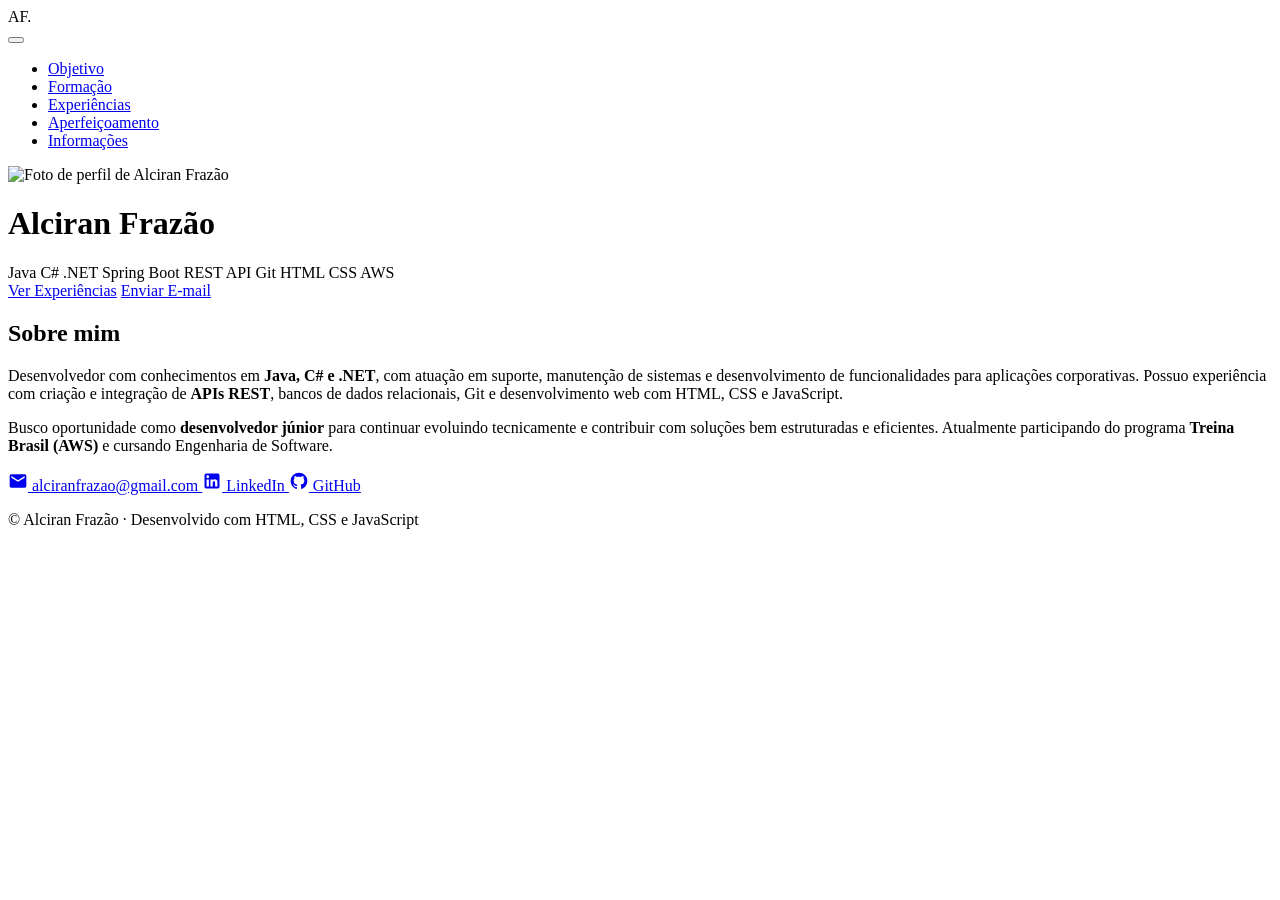
==== index.html @ 2dd5cfa6 "Redesign completo do currículo com Desenvolvimento do currículo online com HTML, CSS e JavaScript." ====
<!DOCTYPE html>
<html lang="pt-BR">
  <head>
    <meta charset="UTF-8" />
    <!-- Meta responsivo: faz o site se adaptar ao tamanho de celular/tablet -->
    <meta name="viewport" content="width=device-width, initial-scale=1.0" />
    <title>Alciran Frazão | Software Developer</title>

    <!-- Google Fonts: fonte com visual de código para o nome, e leitura fácil para o texto -->
    <link rel="preconnect" href="https://fonts.googleapis.com" />
    <link href="https://fonts.googleapis.com/css2?family=Space+Mono:wght@400;700&family=DM+Sans:wght@300;400;600&display=swap" rel="stylesheet" />

    <!-- Meu arquivo de estilos CSS -->
    <link rel="stylesheet" href="css/style.css" />
  </head>

  <body>

    <!-- ===== CABEÇALHO / NAVEGAÇÃO ===== -->
    <!-- Nav fixo no topo que acompanha o scroll -->
    <nav class="navbar" id="navbar">
      <div class="nav-brand">AF<span class="accent">.</span></div>

      <!-- Botão hambúrguer para celular (JavaScript vai mostrar/esconder o menu) -->
      <button class="nav-toggle" id="navToggle" aria-label="Abrir menu">
        <span></span><span></span><span></span>
      </button>

      <!-- Links do menu de navegação -->
      <ul class="nav-links" id="navLinks">
        <li><a href="menu/objetivo.html">Objetivo</a></li>
        <li><a href="menu/formacao.html">Formação</a></li>
        <li><a href="menu/experiencias.html">Experiências</a></li>
        <li><a href="menu/cursos.html">Aperfeiçoamento</a></li>
        <li><a href="menu/informacoes.html">Informações</a></li>
      </ul>
    </nav>

    <!-- ===== SEÇÃO HERO (tela inicial com foto e nome) ===== -->
    <header class="hero">
      <!-- Foto de perfil circular com borda animada -->
      <div class="hero-photo">
        <img src="perfil.png" alt="Foto de perfil de Alciran Frazão" />
      </div>

      <!-- Nome e cargo com animação de digitação via JavaScript -->
      <h1 class="hero-name">Alciran Frazão</h1>
      <!-- O JavaScript vai "digitar" esse texto automaticamente -->
      <p class="hero-role" id="typingText"></p>

      <!-- Tags de tecnologias (badges) -->
      <div class="tech-badges">
        <span class="badge">Java</span>
        <span class="badge">C#</span>
        <span class="badge">.NET</span>
        <span class="badge">Spring Boot</span>
        <span class="badge">REST API</span>
        <span class="badge">Git</span>
        <span class="badge">HTML</span>
        <span class="badge">CSS</span>
        <span class="badge">AWS</span>
      </div>

      <!-- Botões de ação -->
      <div class="hero-actions">
        <a href="menu/experiencias.html" class="btn-primary">Ver Experiências</a>
        <a href="mailto:alciranfrazao@gmail.com" class="btn-outline">Enviar E-mail</a>
      </div>
    </header>

    <!-- ===== SEÇÃO SOBRE ===== -->
    <!-- Classe "fade-in" será animada pelo JavaScript ao entrar na tela -->
    <section class="section fade-in" id="sobre">
      <div class="container">
        <h2 class="section-title">Sobre mim</h2>
        <p class="sobre-text">
          Desenvolvedor com conhecimentos em <strong>Java, C# e .NET</strong>, com atuação em suporte,
          manutenção de sistemas e desenvolvimento de funcionalidades para aplicações corporativas.
          Possuo experiência com criação e integração de <strong>APIs REST</strong>, bancos de dados
          relacionais, Git e desenvolvimento web com HTML, CSS e JavaScript.
        </p>
        <p class="sobre-text">
          Busco oportunidade como <strong>desenvolvedor júnior</strong> para continuar evoluindo
          tecnicamente e contribuir com soluções bem estruturadas e eficientes.
          Atualmente participando do programa <strong>Treina Brasil (AWS)</strong> e cursando
          Engenharia de Software.
        </p>

        <!-- Contato e redes sociais -->
        <div class="contact-row">
          <a href="mailto:alciranfrazao@gmail.com" class="contact-link">
            <!-- Ícone SVG de e-mail (não precisa de imagem externa) -->
            <svg viewBox="0 0 24 24" width="20" height="20" fill="currentColor">
              <path d="M20 4H4c-1.1 0-2 .9-2 2v12c0 1.1.9 2 2 2h16c1.1 0 2-.9 2-2V6c0-1.1-.9-2-2-2zm0 4l-8 5-8-5V6l8 5 8-5v2z"/>
            </svg>
            alciranfrazao@gmail.com
          </a>
          <a href="https://www.linkedin.com/in/alciranfrazao" target="_blank" class="contact-link">
            <!-- Ícone SVG do LinkedIn -->
            <svg viewBox="0 0 24 24" width="20" height="20" fill="currentColor">
              <path d="M19 3a2 2 0 0 1 2 2v14a2 2 0 0 1-2 2H5a2 2 0 0 1-2-2V5a2 2 0 0 1 2-2h14m-.5 15.5v-5.3a3.26 3.26 0 0 0-3.26-3.26c-.85 0-1.84.52-2.32 1.3v-1.11h-2.79v8.37h2.79v-4.93c0-.77.62-1.4 1.39-1.4a1.4 1.4 0 0 1 1.4 1.4v4.93h2.79M6.88 8.56a1.68 1.68 0 0 0 1.68-1.68c0-.93-.75-1.69-1.68-1.69a1.69 1.69 0 0 0-1.69 1.69c0 .93.76 1.68 1.69 1.68m1.39 9.94v-8.37H5.5v8.37h2.77z"/>
            </svg>
            LinkedIn
          </a>
          <a href="https://github.com/alciran-job" target="_blank" class="contact-link">
            <!-- Ícone SVG do GitHub -->
            <svg viewBox="0 0 24 24" width="20" height="20" fill="currentColor">
              <path d="M12 2A10 10 0 0 0 2 12c0 4.42 2.87 8.17 6.84 9.5.5.08.66-.23.66-.5v-1.69c-2.77.6-3.36-1.34-3.36-1.34-.46-1.16-1.11-1.47-1.11-1.47-.91-.62.07-.6.07-.6 1 .07 1.53 1.03 1.53 1.03.87 1.52 2.34 1.07 2.91.83.09-.65.35-1.09.63-1.34-2.22-.25-4.55-1.11-4.55-4.92 0-1.11.38-2 1.03-2.71-.1-.25-.45-1.29.1-2.64 0 0 .84-.27 2.75 1.02.79-.22 1.65-.33 2.5-.33.85 0 1.71.11 2.5.33 1.91-1.29 2.75-1.02 2.75-1.02.55 1.35.2 2.39.1 2.64.65.71 1.03 1.6 1.03 2.71 0 3.82-2.34 4.66-4.57 4.91.36.31.69.92.69 1.85V21c0 .27.16.59.67.5C19.14 20.16 22 16.42 22 12A10 10 0 0 0 12 2z"/>
            </svg>
            GitHub
          </a>
        </div>
      </div>
    </section>

    <!-- ===== RODAPÉ ===== -->
    <footer class="footer">
      <!-- innerHTML via JavaScript com o ano atual automático -->
      <p>© <span id="anoAtual"></span> Alciran Frazão · Desenvolvido com HTML, CSS e JavaScript</p>
    </footer>

    <!-- Meu arquivo JavaScript (carregado no final para não travar o HTML) -->
    <script src="js/main.js"></script>

  </body>
</html>
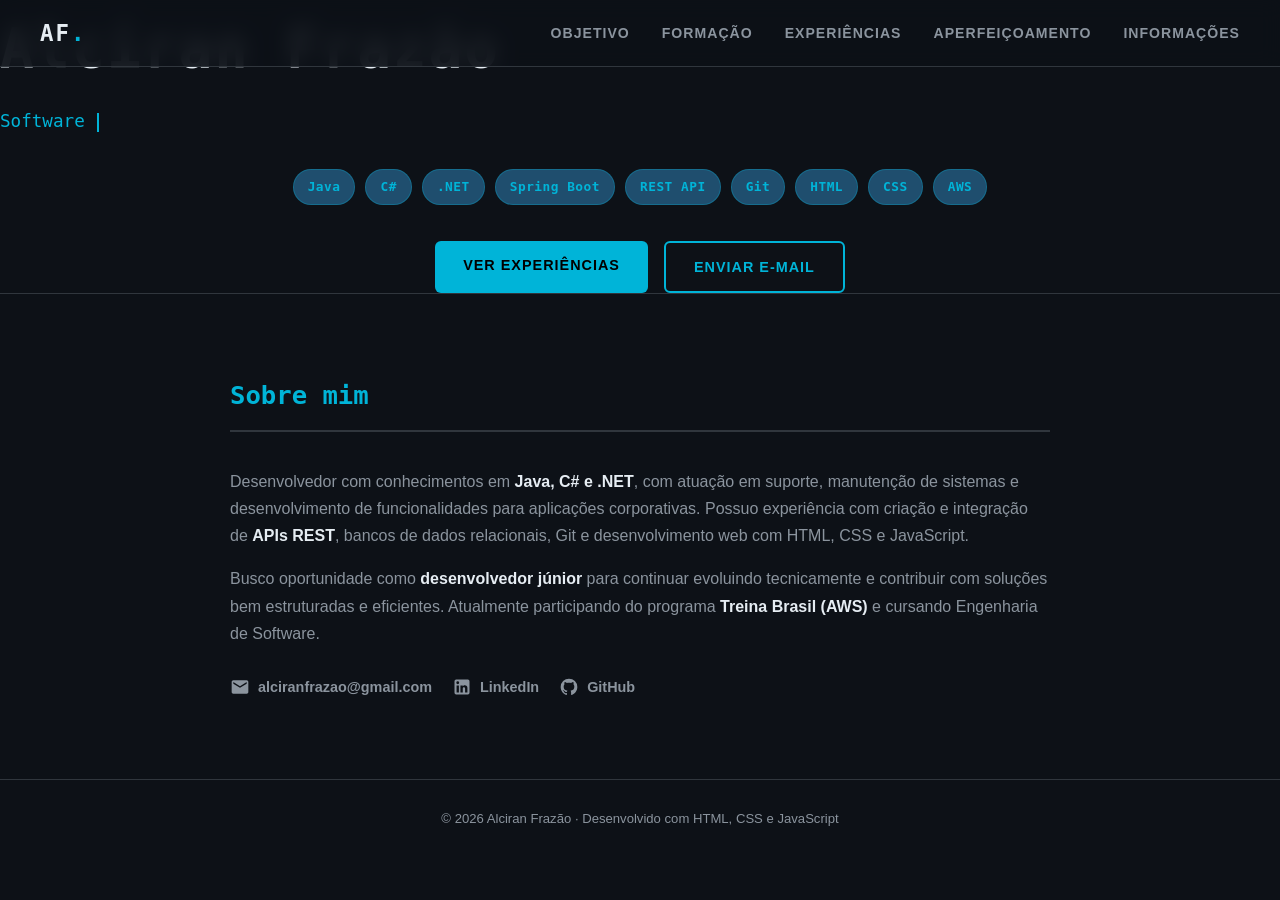
==== commit 5210c94f: "Remove hero section from index.html Removed the hero section including profile photo and header." ====
--- a/index.html
+++ b/index.html
@@ -35,13 +35,6 @@
         <li><a href="menu/informacoes.html">Informações</a></li>
       </ul>
     </nav>
-
-    <!-- ===== SEÇÃO HERO (tela inicial com foto e nome) ===== -->
-    <header class="hero">
-      <!-- Foto de perfil circular com borda animada -->
-      <div class="hero-photo">
-        <img src="perfil.png" alt="Foto de perfil de Alciran Frazão" />
-      </div>
 
       <!-- Nome e cargo com animação de digitação via JavaScript -->
       <h1 class="hero-name">Alciran Frazão</h1>
--- a/css/style.css
+++ b/css/style.css
@@ -0,0 +1,670 @@
+/* ============================================================
+   style.css — Estilos do Currículo de Alciran Frazão
+   
+   Organização:
+   1. Variáveis de cores e fontes (root)
+   2. Reset geral
+   3. Navegação (navbar)
+   4. Seção hero (tela principal)
+   5. Badges de tecnologias
+   6. Seção "Sobre"
+   7. Estilos compartilhados das páginas internas (menu/)
+   8. Cards de experiência / formação / cursos
+   9. Barra de habilidades
+   10. Animações
+   11. Responsividade (celular)
+   ============================================================ */
+
+
+/* ============================================================
+   1. VARIÁVEIS GLOBAIS
+   Muda as cores aqui e refletem em todo o site
+   ============================================================ */
+:root {
+  --cor-fundo: #0d1117;          /* fundo escuro principal */
+  --cor-fundo-2: #161b22;        /* fundo levemente mais claro */
+  --cor-card: #1c2333;           /* fundo dos cards */
+  --cor-borda: #30363d;          /* bordas sutis */
+  --cor-texto: #e6edf3;          /* texto claro principal */
+  --cor-texto-2: #8b949e;        /* texto secundário */
+  --cor-destaque: #00b4d8;       /* azul elétrico — cor de acento */
+  --cor-destaque-2: #0077b6;     /* azul mais escuro para hover */
+  --cor-badge: #1f4e6e;          /* fundo dos badges de tech */
+
+  --fonte-titulo: 'Space Mono', monospace;    /* fonte "código" para títulos */
+  --fonte-corpo: 'DM Sans', sans-serif;       /* fonte legível para texto */
+
+  --raio: 10px;                  /* arredondamento padrão dos cantos */
+  --sombra: 0 4px 20px rgba(0, 180, 216, 0.15);  /* sombra suave azulada */
+  --transicao: all 0.3s ease;    /* duração padrão de animações */
+}
+
+
+/* ============================================================
+   2. RESET GERAL
+   Remove estilos padrão do navegador para ter controle total
+   ============================================================ */
+*, *::before, *::after {
+  box-sizing: border-box;  /* padding e border não aumentam o tamanho do elemento */
+  margin: 0;
+  padding: 0;
+}
+
+html {
+  scroll-behavior: smooth;  /* rolagem suave ao clicar em âncoras */
+}
+
+body {
+  background-color: var(--cor-fundo);
+  color: var(--cor-texto);
+  font-family: var(--fonte-corpo);
+  font-size: 16px;
+  line-height: 1.7;
+  min-height: 100vh;
+}
+
+a {
+  color: var(--cor-destaque);
+  text-decoration: none;
+  transition: var(--transicao);
+}
+
+a:hover {
+  color: var(--cor-destaque-2);
+}
+
+
+/* ============================================================
+   3. NAVEGAÇÃO (navbar fixa no topo)
+   ============================================================ */
+.navbar {
+  position: fixed;           /* fica fixa no topo ao fazer scroll */
+  top: 0;
+  left: 0;
+  right: 0;
+  z-index: 1000;             /* fica por cima de tudo */
+  display: flex;
+  align-items: center;
+  justify-content: space-between;
+  padding: 14px 40px;
+  background: rgba(13, 17, 23, 0.92);   /* fundo semi-transparente */
+  backdrop-filter: blur(10px);           /* efeito vidro fosco */
+  border-bottom: 1px solid var(--cor-borda);
+}
+
+/* Logo "AF." no canto esquerdo */
+.nav-brand {
+  font-family: var(--fonte-titulo);
+  font-size: 1.4rem;
+  font-weight: 700;
+  color: var(--cor-texto);
+  letter-spacing: 2px;
+}
+
+/* O ponto colorido depois do "AF" */
+.accent {
+  color: var(--cor-destaque);
+}
+
+/* Lista de links do menu */
+.nav-links {
+  list-style: none;
+  display: flex;
+  gap: 32px;
+}
+
+.nav-links a {
+  color: var(--cor-texto-2);
+  font-size: 0.88rem;
+  font-weight: 600;
+  text-transform: uppercase;
+  letter-spacing: 1px;
+}
+
+.nav-links a:hover {
+  color: var(--cor-destaque);
+}
+
+/* Botão hambúrguer (visível só em celular via media query) */
+.nav-toggle {
+  display: none;
+  flex-direction: column;
+  gap: 5px;
+  background: none;
+  border: none;
+  cursor: pointer;
+  padding: 4px;
+}
+
+/* As três linhas do ícone hambúrguer */
+.nav-toggle span {
+  display: block;
+  width: 25px;
+  height: 2px;
+  background: var(--cor-texto);
+  transition: var(--transicao);
+}
+
+
+/* ============================================================
+   4. SEÇÃO HERO — Tela inicial com foto e nome
+   ============================================================ */
+.hero {
+  min-height: 100vh;             /* ocupa a tela inteira */
+  display: flex;
+  flex-direction: column;
+  align-items: center;
+  justify-content: center;
+  text-align: center;
+  padding: 120px 20px 60px;
+  /* Gradiente sutil no fundo */
+  background: radial-gradient(ellipse at top, #0a2a3a 0%, var(--cor-fundo) 60%);
+}
+
+/* Foto de perfil circular */
+.hero-photo {
+  width: 160px;
+  height: 160px;
+  border-radius: 50%;
+  overflow: hidden;
+  border: 3px solid var(--cor-destaque);
+  box-shadow: 0 0 30px rgba(0, 180, 216, 0.4);  /* brilho azul ao redor */
+  margin-bottom: 28px;
+  /* Animação de pulsação suave no brilho */
+  animation: pulso 3s ease-in-out infinite;
+}
+
+.hero-photo img {
+  width: 100%;
+  height: 100%;
+  object-fit: cover;  /* imagem preenche sem distorcer */
+}
+
+/* Nome principal */
+.hero-name {
+  font-family: var(--fonte-titulo);
+  font-size: clamp(2rem, 5vw, 3.5rem);  /* tamanho fluido: menor em celular */
+  color: var(--cor-texto);
+  letter-spacing: 2px;
+  margin-bottom: 12px;
+}
+
+/* Cargo digitado pelo JavaScript */
+.hero-role {
+  font-size: 1.1rem;
+  color: var(--cor-destaque);
+  font-family: var(--fonte-titulo);
+  margin-bottom: 32px;
+  min-height: 28px;  /* evita o layout "pular" enquanto digita */
+}
+
+/* Cursor piscante (animado via CSS) */
+.cursor {
+  display: inline-block;
+  width: 2px;
+  height: 1.1em;
+  background: var(--cor-destaque);
+  margin-left: 2px;
+  vertical-align: middle;
+  animation: piscar 0.8s step-end infinite;
+}
+
+/* Botões de ação */
+.hero-actions {
+  display: flex;
+  gap: 16px;
+  flex-wrap: wrap;
+  justify-content: center;
+  margin-top: 36px;
+}
+
+/* Botão principal preenchido */
+.btn-primary {
+  background: var(--cor-destaque);
+  color: #000;
+  padding: 12px 28px;
+  border-radius: 6px;
+  font-weight: 700;
+  font-size: 0.9rem;
+  text-transform: uppercase;
+  letter-spacing: 1px;
+  transition: var(--transicao);
+}
+
+.btn-primary:hover {
+  background: var(--cor-destaque-2);
+  color: #fff;
+  transform: translateY(-2px);  /* sobe levemente ao passar o mouse */
+  box-shadow: var(--sombra);
+}
+
+/* Botão outline (só borda) */
+.btn-outline {
+  border: 2px solid var(--cor-destaque);
+  color: var(--cor-destaque);
+  padding: 12px 28px;
+  border-radius: 6px;
+  font-weight: 700;
+  font-size: 0.9rem;
+  text-transform: uppercase;
+  letter-spacing: 1px;
+  transition: var(--transicao);
+}
+
+.btn-outline:hover {
+  background: var(--cor-destaque);
+  color: #000;
+  transform: translateY(-2px);
+}
+
+
+/* ============================================================
+   5. BADGES DE TECNOLOGIAS
+   ============================================================ */
+.tech-badges {
+  display: flex;
+  flex-wrap: wrap;
+  gap: 10px;
+  justify-content: center;
+  margin-top: 24px;
+}
+
+.badge {
+  background: var(--cor-badge);
+  color: var(--cor-destaque);
+  padding: 6px 14px;
+  border-radius: 20px;
+  font-size: 0.8rem;
+  font-weight: 700;
+  font-family: var(--fonte-titulo);
+  border: 1px solid rgba(0, 180, 216, 0.3);
+  letter-spacing: 0.5px;
+}
+
+
+/* ============================================================
+   6. CONTAINER GERAL (centrado, com largura máxima)
+   ============================================================ */
+.container {
+  max-width: 860px;
+  margin: 0 auto;
+  padding: 0 20px;
+}
+
+/* Seções com padding e linha separadora */
+.section {
+  padding: 80px 20px;
+  border-top: 1px solid var(--cor-borda);
+}
+
+/* Título das seções com linha decorativa */
+.section-title {
+  font-family: var(--fonte-titulo);
+  font-size: 1.6rem;
+  color: var(--cor-destaque);
+  margin-bottom: 36px;
+  padding-bottom: 12px;
+  border-bottom: 2px solid var(--cor-borda);
+}
+
+/* Texto descritivo da seção Sobre */
+.sobre-text {
+  color: var(--cor-texto-2);
+  font-size: 1rem;
+  margin-bottom: 16px;
+}
+
+.sobre-text strong {
+  color: var(--cor-texto);
+}
+
+/* Links de contato em linha */
+.contact-row {
+  display: flex;
+  flex-wrap: wrap;
+  gap: 20px;
+  margin-top: 28px;
+}
+
+.contact-link {
+  display: flex;
+  align-items: center;
+  gap: 8px;
+  color: var(--cor-texto-2);
+  font-size: 0.9rem;
+  font-weight: 600;
+  transition: var(--transicao);
+}
+
+.contact-link:hover {
+  color: var(--cor-destaque);
+}
+
+
+/* ============================================================
+   7. PÁGINAS INTERNAS DO MENU (menu/*.html)
+   Essas classes são usadas nos arquivos dentro da pasta menu/
+   ============================================================ */
+
+/* Cabeçalho das páginas internas */
+.page-header {
+  padding: 110px 20px 40px;
+  text-align: center;
+  border-bottom: 1px solid var(--cor-borda);
+  background: radial-gradient(ellipse at top, #0a2a3a 0%, var(--cor-fundo) 70%);
+}
+
+.page-header h1 {
+  font-family: var(--fonte-titulo);
+  font-size: clamp(1.4rem, 4vw, 2.2rem);
+  color: var(--cor-destaque);
+  letter-spacing: 2px;
+}
+
+/* Conteúdo das páginas internas */
+.page-content {
+  max-width: 800px;
+  margin: 60px auto;
+  padding: 0 24px;
+}
+
+/* Botão voltar ao início */
+.btn-back {
+  display: inline-flex;
+  align-items: center;
+  gap: 8px;
+  margin: 40px auto 60px;
+  background: transparent;
+  border: 2px solid var(--cor-borda);
+  color: var(--cor-texto-2);
+  padding: 10px 24px;
+  border-radius: 6px;
+  font-size: 0.88rem;
+  font-weight: 700;
+  font-family: var(--fonte-corpo);
+  text-transform: uppercase;
+  cursor: pointer;
+  transition: var(--transicao);
+  text-decoration: none;
+}
+
+.btn-back:hover {
+  border-color: var(--cor-destaque);
+  color: var(--cor-destaque);
+  background: rgba(0, 180, 216, 0.05);
+}
+
+.btn-back-wrapper {
+  text-align: center;
+}
+
+
+/* ============================================================
+   8. CARDS — usados em experiência, formação, cursos
+   ============================================================ */
+.card {
+  background: var(--cor-card);
+  border: 1px solid var(--cor-borda);
+  border-left: 4px solid var(--cor-destaque);  /* linha colorida à esquerda */
+  border-radius: var(--raio);
+  padding: 24px 28px;
+  margin-bottom: 24px;
+  transition: var(--transicao);
+  /* Animação: começa invisível, JavaScript faz aparecer */
+  opacity: 0;
+  transform: translateY(20px);
+}
+
+/* Quando o JavaScript adiciona essa classe, o card aparece */
+.card.visible {
+  opacity: 1;
+  transform: translateY(0);
+  transition: opacity 0.5s ease, transform 0.5s ease;
+}
+
+.card:hover {
+  border-left-color: var(--cor-destaque-2);
+  box-shadow: var(--sombra);
+  transform: translateY(-2px);
+}
+
+/* Título dentro do card */
+.card-title {
+  font-family: var(--fonte-titulo);
+  font-size: 1rem;
+  color: var(--cor-texto);
+  margin-bottom: 4px;
+}
+
+/* Instituição / empresa */
+.card-subtitle {
+  color: var(--cor-destaque);
+  font-size: 0.9rem;
+  font-weight: 600;
+  margin-bottom: 4px;
+}
+
+/* Período (ex: 2022 - 2024) */
+.card-period {
+  color: var(--cor-texto-2);
+  font-size: 0.82rem;
+  margin-bottom: 14px;
+  font-family: var(--fonte-titulo);
+}
+
+/* Lista de itens dentro do card */
+.card-list {
+  list-style: none;
+  padding: 0;
+}
+
+.card-list li {
+  position: relative;
+  padding-left: 18px;
+  color: var(--cor-texto-2);
+  font-size: 0.92rem;
+  margin-bottom: 4px;
+}
+
+/* Bolinha azul antes de cada item da lista */
+.card-list li::before {
+  content: '▸';
+  position: absolute;
+  left: 0;
+  color: var(--cor-destaque);
+}
+
+/* Tag de status (ex: "EM ANDAMENTO") */
+.tag-andamento {
+  display: inline-block;
+  background: rgba(0, 180, 216, 0.15);
+  color: var(--cor-destaque);
+  border: 1px solid var(--cor-destaque);
+  border-radius: 4px;
+  font-size: 0.72rem;
+  font-weight: 700;
+  padding: 2px 8px;
+  text-transform: uppercase;
+  letter-spacing: 1px;
+  margin-left: 8px;
+  vertical-align: middle;
+}
+
+/* Sub-lista de disciplinas */
+.disciplinas {
+  margin-top: 12px;
+}
+
+.disciplinas summary {
+  color: var(--cor-destaque);
+  font-size: 0.85rem;
+  font-weight: 600;
+  cursor: pointer;
+  user-select: none;
+  margin-bottom: 8px;
+}
+
+.disciplinas ul {
+  list-style: none;
+  padding-left: 12px;
+}
+
+.disciplinas ul li {
+  font-size: 0.85rem;
+  color: var(--cor-texto-2);
+  padding-left: 14px;
+  position: relative;
+  margin-bottom: 2px;
+}
+
+.disciplinas ul li::before {
+  content: '·';
+  position: absolute;
+  left: 0;
+  color: var(--cor-destaque);
+}
+
+
+/* ============================================================
+   9. BARRA DE HABILIDADES (seção Informações)
+   ============================================================ */
+.skill-item {
+  margin-bottom: 20px;
+}
+
+.skill-header {
+  display: flex;
+  justify-content: space-between;
+  margin-bottom: 6px;
+}
+
+.skill-name {
+  font-weight: 600;
+  font-size: 0.9rem;
+  color: var(--cor-texto);
+}
+
+.skill-percent {
+  font-family: var(--fonte-titulo);
+  font-size: 0.82rem;
+  color: var(--cor-destaque);
+}
+
+/* Trilho da barra */
+.skill-bar {
+  width: 100%;
+  height: 8px;
+  background: var(--cor-card);
+  border-radius: 10px;
+  overflow: hidden;
+  border: 1px solid var(--cor-borda);
+}
+
+/* Preenchimento da barra — largura controlada pelo atributo style="" no HTML */
+.skill-fill {
+  height: 100%;
+  background: linear-gradient(90deg, var(--cor-destaque), var(--cor-destaque-2));
+  border-radius: 10px;
+  width: 0;  /* começa em 0, JavaScript anima até o valor real */
+  transition: width 1s ease;
+}
+
+/* Quando o JavaScript adiciona "visible", a barra cresce */
+.skill-item.visible .skill-fill {
+  width: var(--target-width);  /* valor definido pelo style="--target-width: 80%" */
+}
+
+
+/* ============================================================
+   10. ANIMAÇÕES
+   ============================================================ */
+
+/* Elementos que aparecem ao entrar na tela (adicionado pelo JS) */
+.fade-in {
+  opacity: 0;
+  transform: translateY(24px);
+  transition: opacity 0.6s ease, transform 0.6s ease;
+}
+
+.fade-in.visible {
+  opacity: 1;
+  transform: none;
+}
+
+/* Pulsação do brilho da foto */
+@keyframes pulso {
+  0%, 100% { box-shadow: 0 0 20px rgba(0, 180, 216, 0.3); }
+  50%       { box-shadow: 0 0 40px rgba(0, 180, 216, 0.6); }
+}
+
+/* Cursor piscante na animação de digitação */
+@keyframes piscar {
+  0%, 100% { opacity: 1; }
+  50%       { opacity: 0; }
+}
+
+
+/* ============================================================
+   11. RODAPÉ
+   ============================================================ */
+.footer {
+  text-align: center;
+  padding: 28px;
+  border-top: 1px solid var(--cor-borda);
+  color: var(--cor-texto-2);
+  font-size: 0.82rem;
+}
+
+
+/* ============================================================
+   12. RESPONSIVIDADE — Celular (tela menor que 768px)
+   ============================================================ */
+@media (max-width: 768px) {
+
+  /* Navbar: esconde os links e mostra o botão hambúrguer */
+  .nav-toggle {
+    display: flex;
+  }
+
+  /* Menu recolhido por padrão no celular */
+  .nav-links {
+    display: none;
+    flex-direction: column;
+    position: absolute;
+    top: 100%;
+    left: 0;
+    right: 0;
+    background: var(--cor-fundo-2);
+    border-bottom: 1px solid var(--cor-borda);
+    padding: 20px;
+    gap: 20px;
+    text-align: center;
+  }
+
+  /* Quando o JavaScript adiciona "open", o menu aparece */
+  .nav-links.open {
+    display: flex;
+  }
+
+  .hero {
+    padding: 100px 20px 60px;
+  }
+
+  .hero-actions {
+    flex-direction: column;
+    align-items: center;
+  }
+
+  .contact-row {
+    flex-direction: column;
+    align-items: flex-start;
+  }
+
+  .navbar {
+    padding: 14px 20px;
+  }
+
+  .page-content {
+    padding: 0 16px;
+  }
+}
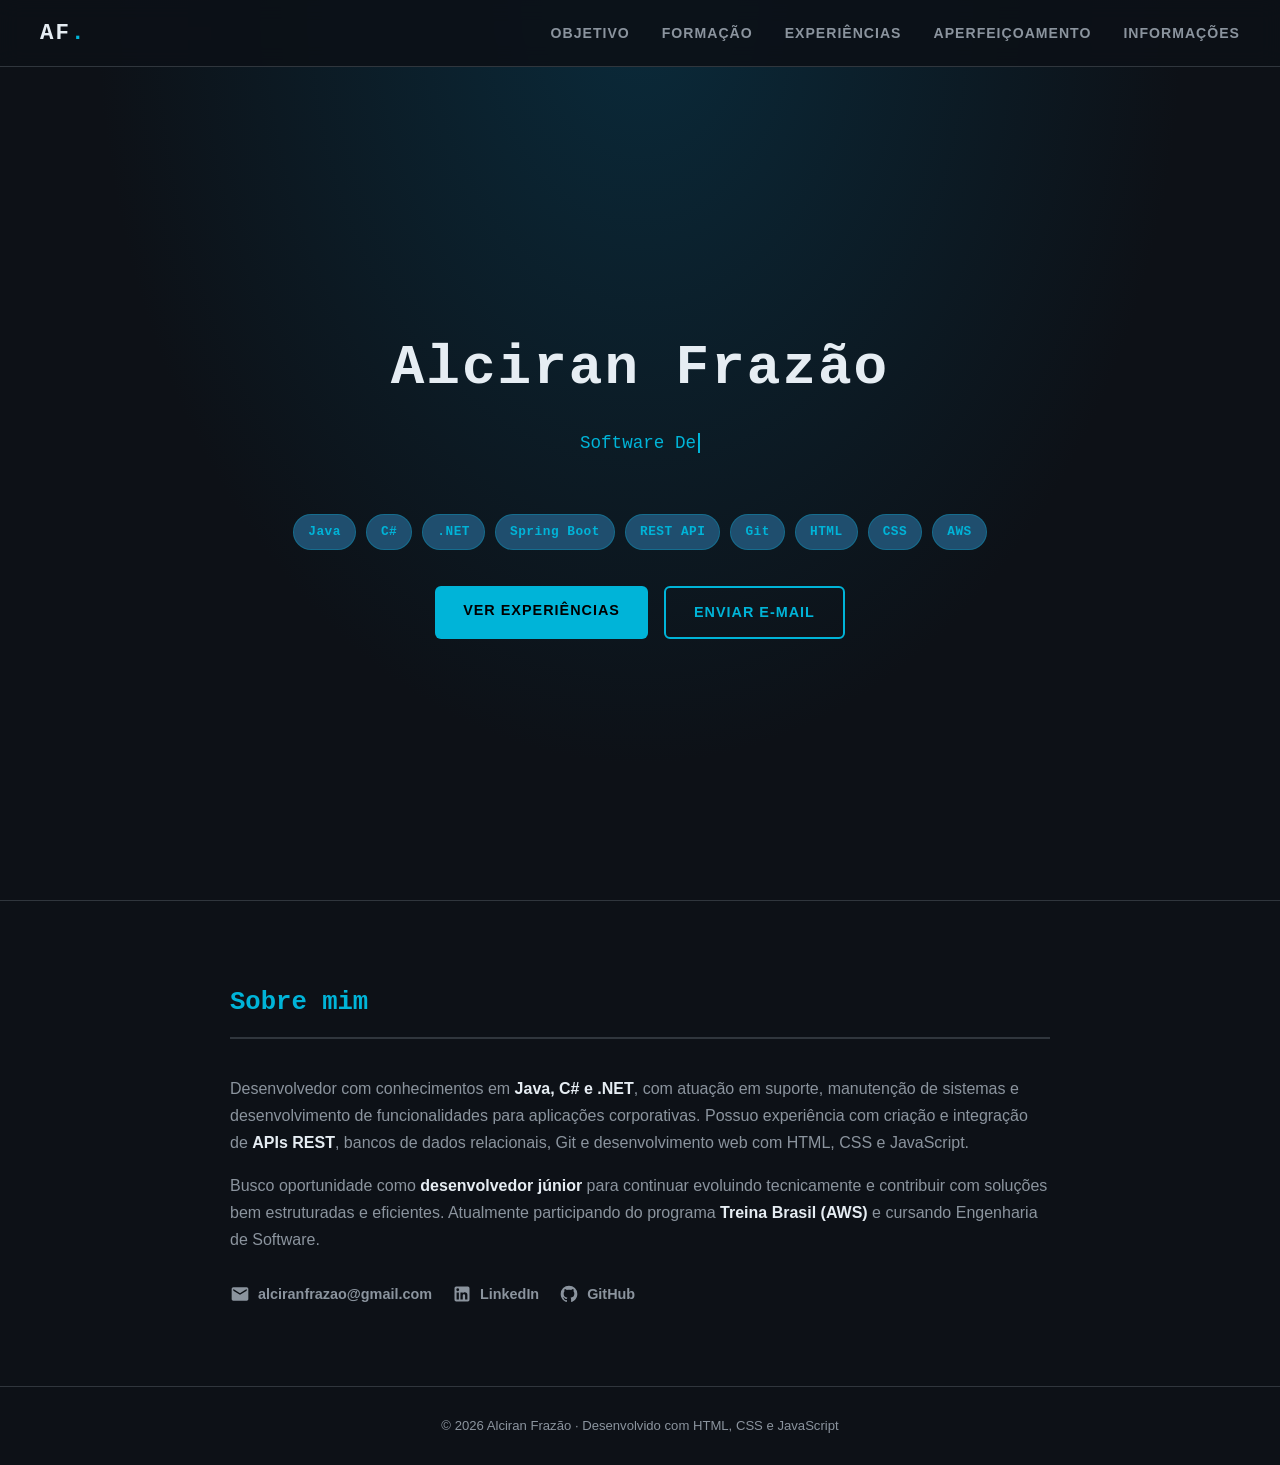
==== commit 6def2d4f: "Add header section for hero name and role" ====
--- a/index.html
+++ b/index.html
@@ -35,7 +35,7 @@
         <li><a href="menu/informacoes.html">Informações</a></li>
       </ul>
     </nav>
-
+     <header class="hero">
       <!-- Nome e cargo com animação de digitação via JavaScript -->
       <h1 class="hero-name">Alciran Frazão</h1>
       <!-- O JavaScript vai "digitar" esse texto automaticamente -->
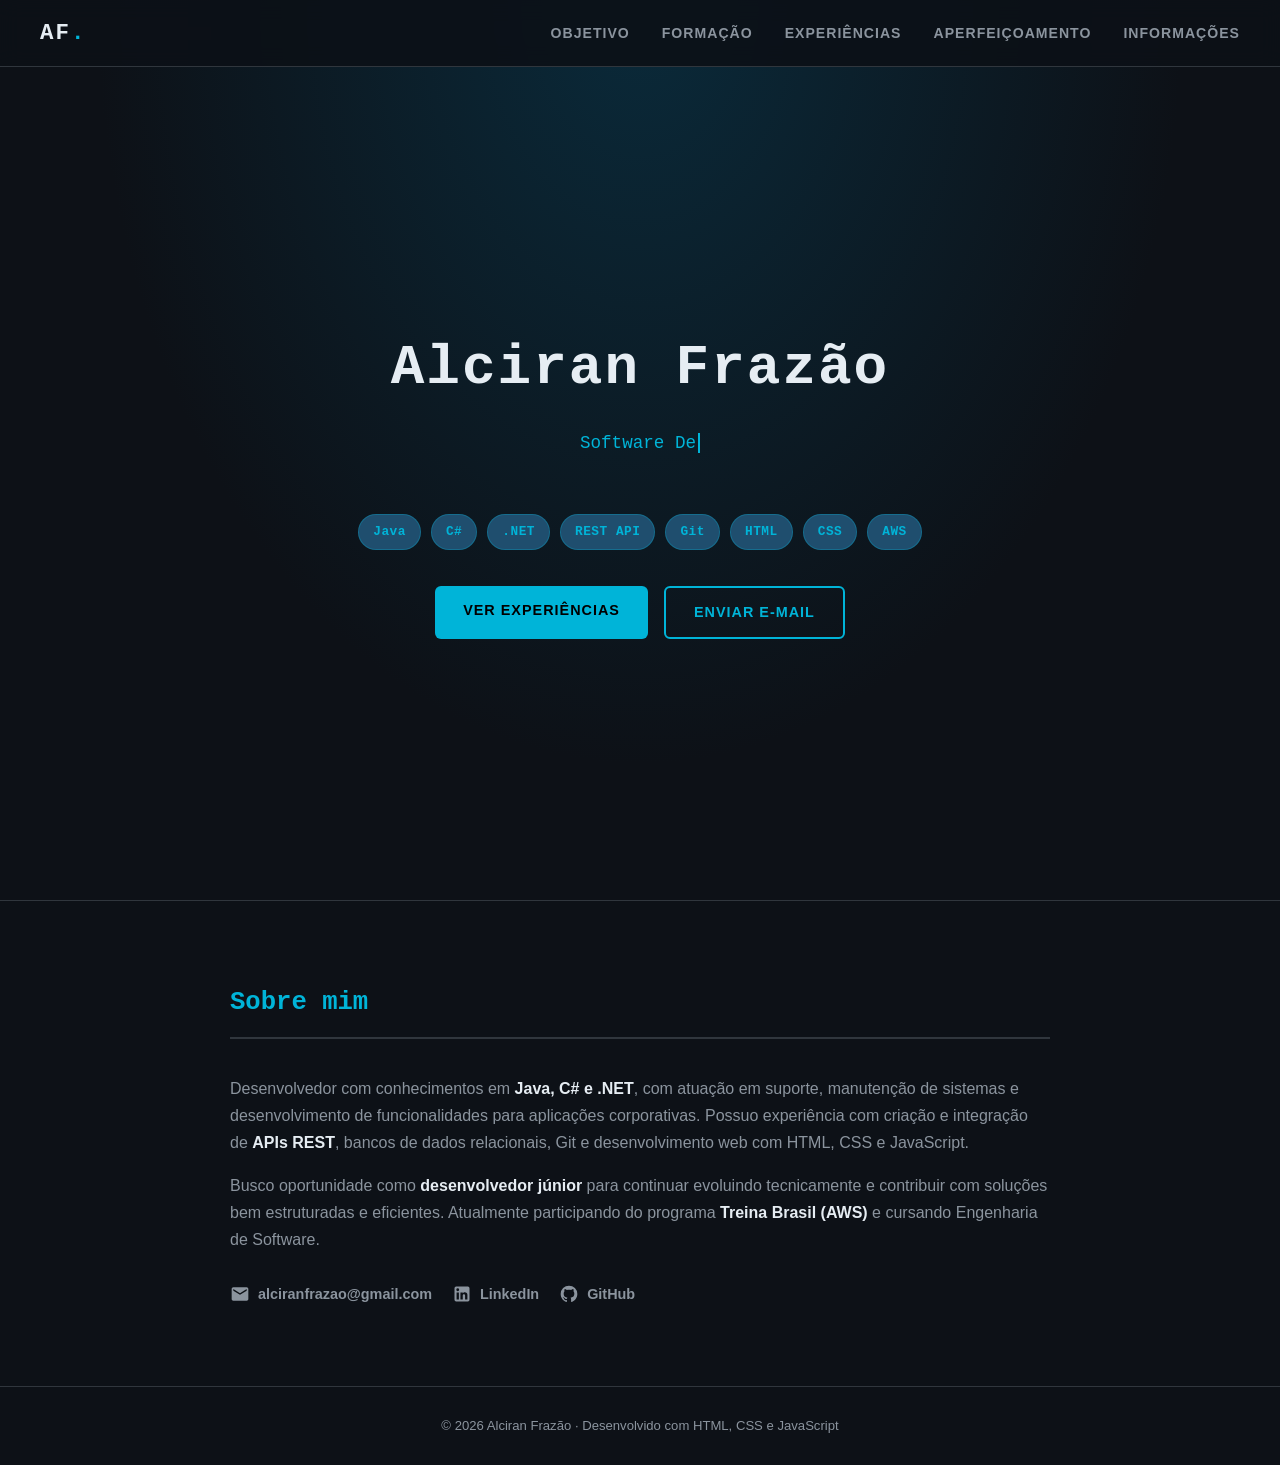
==== commit 47f5c92b: "Remove 'Spring Boot' badge from index.html Removed 'Spring Boot' badge from tech badges section." ====
--- a/index.html
+++ b/index.html
@@ -46,7 +46,6 @@
         <span class="badge">Java</span>
         <span class="badge">C#</span>
         <span class="badge">.NET</span>
-        <span class="badge">Spring Boot</span>
         <span class="badge">REST API</span>
         <span class="badge">Git</span>
         <span class="badge">HTML</span>
